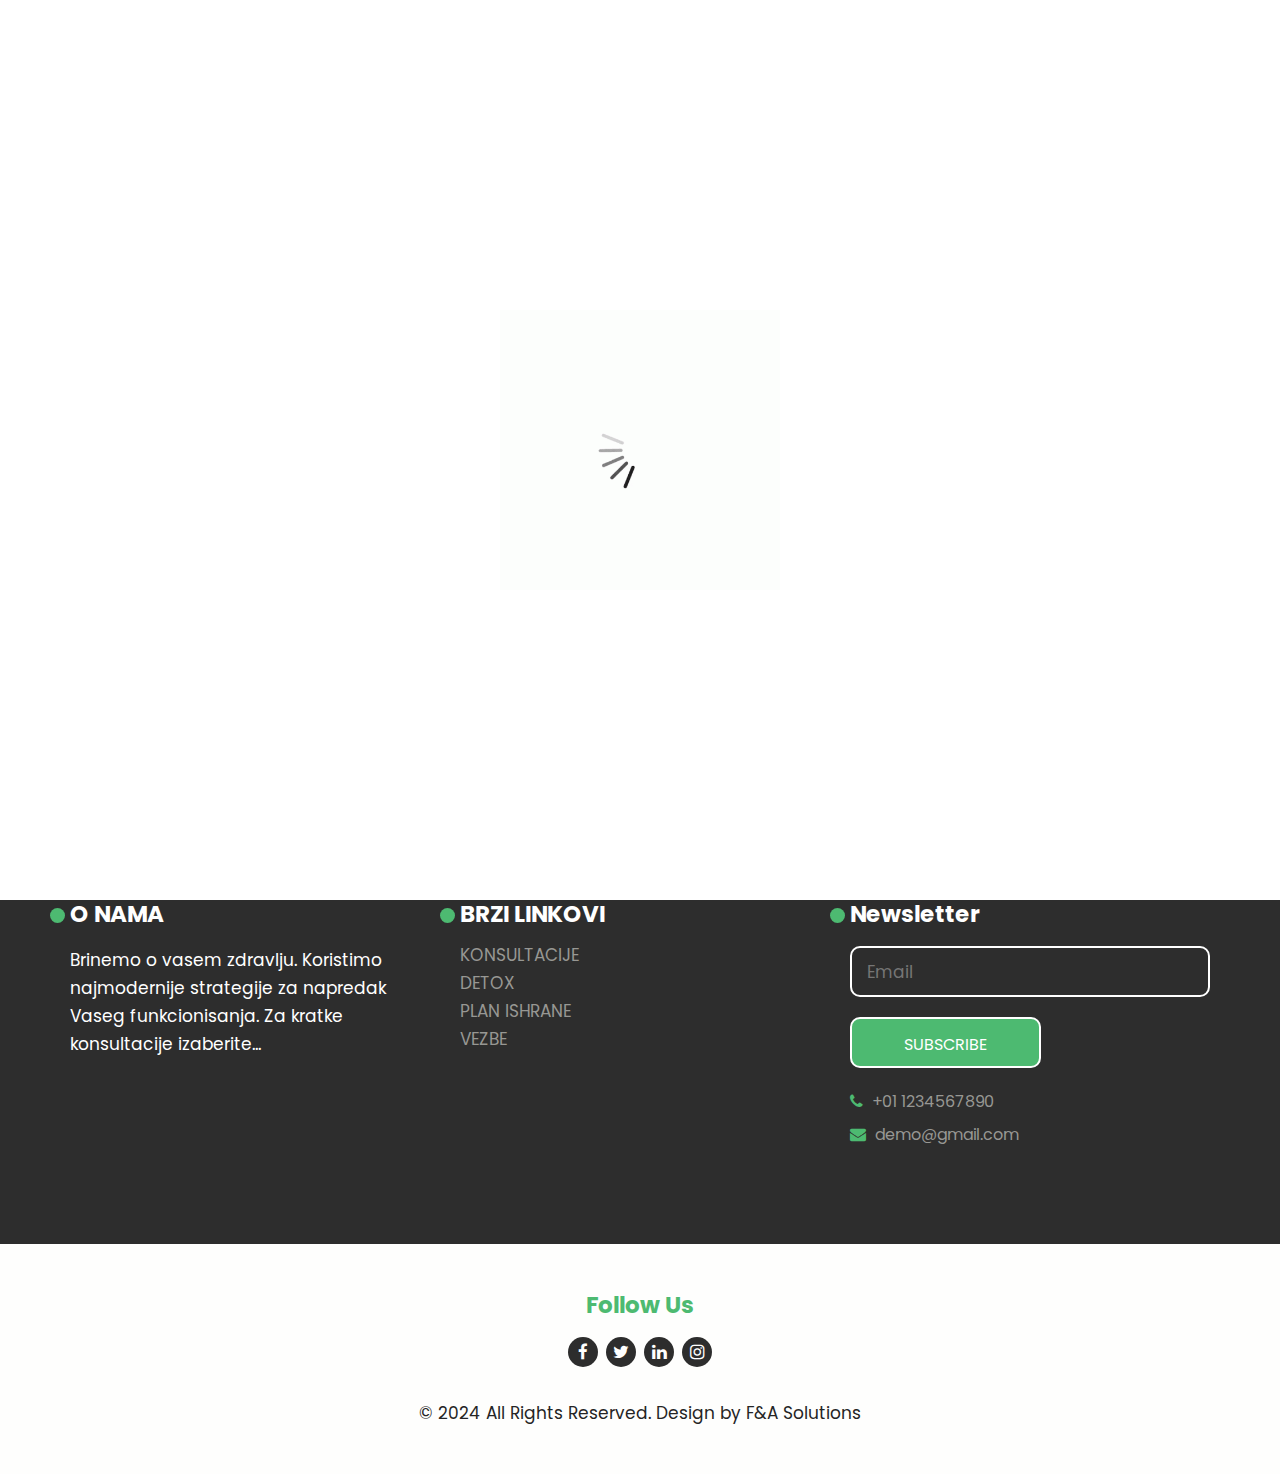
==== detox.html @ c9c7c8be "finish1" ====
<!DOCTYPE html>
<html lang="en">
   <head>
      <!-- basic -->
      <meta charset="utf-8">
      <meta http-equiv="X-UA-Compatible" content="IE=edge">
      <!-- mobile metas -->
      <meta name="viewport" content="width=device-width, initial-scale=1">
      <meta name="viewport" content="initial-scale=1, maximum-scale=1">
      <!-- site metas -->
      <title>Detox || Healty Living</title>
      <meta name="keywords" content="">
      <meta name="description" content="">
      <meta name="author" content="">
      <!-- bootstrap css -->
      <link rel="stylesheet" href="css/bootstrap.min.css">
      <!-- style css -->
      <link rel="stylesheet" href="css/style.css">
      <!-- Responsive-->
      <link rel="stylesheet" href="css/responsive.css">
      <!-- fevicon -->
      <link rel="icon" href="images/fevicon.png" type="image/gif" />
      <!-- Tweaks for older IEs-->
      <link rel="stylesheet" href="css/owl.carousel.min.css">
      <link rel="stylesheet" href="https://netdna.bootstrapcdn.com/font-awesome/4.0.3/css/font-awesome.css">
      <link rel="stylesheet" href="css/bootstrap-datepicker.min.css">
      <!--[if lt IE 9]>
      <script src="https://oss.maxcdn.com/html5shiv/3.7.3/html5shiv.min.js"></script>
      <script src="https://oss.maxcdn.com/respond/1.4.2/respond.min.js"></script><![endif]-->
   </head>
   <!-- body -->
   <body class="main-layout inner_page">
      <!-- loader  -->
      <div class="loader_bg">
         <div class="loader"><img src="images/loading.gif" alt="#"/></div>
      </div>
      <!-- end loader -->
      <div class="full_bg">
         <!-- header -->
         <header class="header-area">
            <div class="container">
               <div class="row d_flex">
                  <div class=" col-md-3 col-sm-3">
                     <div class="logo">
                        <a href="index.html">H/L</a>
                     </div>
                  </div>
                  <div class="col-md-9 col-sm-9">
                     <div class="navbar-area">
                        <nav class="site-navbar">
                           <ul>
                              <li><a href="index.html">Home</a></li>
                              <li><a href="index.html#about">O NAMA</a></li>
                              <li><a href="konsultacije.html">KONSULTACIJE</a></li>
                              <li><a class="active" href="detox.html"><b>DETOX</b></a></li>
                              <li><a href="plan.html">PLAN ISHRANE</a></li>
                              <li><a href="vezbe.html">VEZBE</a></li>
                           </ul>
                           <button class="nav-toggler">
                           <span></span>
                           </button>
                        </nav>
                     </div>
                  </div>
               </div>
            </div>
         </header>
         <!-- end header inner -->
      </div>
      <!-- end banner -->
      <!-- about -->
      <div class="services">
         <div class="container">
            <div class="row">
               <div class="col-md-12">
                  <div class="titlepage text_align_center ">
                     <h2>OVO JE NAS DETOX PLAN</h2>
                  </div>
               </div>
            </div>
            <div class="row">
               <div class="col-md-4">
                  <div id="ho_shad" class="services_box text_align_left">
                     <h3>OBAVEZAN SPA</h3>
                     <figure><img src="images/service1.jpg" alt="#" style="border-radius: 25px !important;" /></figure>
                     <p>Za najkvalitetnije opustanje potreban je obavezan spa centar jednom mesecno.</p>
                     <a class="read_more" href="index.html#registracija">ZAKAZIVANJE</a>
                  </div>
               </div>
               <div class="col-md-4">
                  <div id="ho_shad" class="services_box text_align_left">
                     <h3>ZDRAVA HRANA</h3>
                     <figure><img src="images/service2.jpg" alt="#" style="border-radius: 25px !important;"/></figure>
                     <p>Kako bi organizam funkcionisao pravilno, neophodan je pravilan rezim ishrane.</p>
                     <a class="read_more" href="index.html#registracija">ZAKAZIVANJE</a>
                  </div>
               </div>
               <div class="col-md-4">
                  <div id="ho_shad" class="services_box text_align_left">
                     <h3>SVEZ VAZDUH</h3>
                     <figure><img src="images/service3.jpg" alt="#" style="border-radius: 25px !important;"/></figure>
                     <p>Veliki faktor u nasem zdravlju predstavlja vazduh koji udisemo svakoga dana.</p>
                     <a class="read_more" href="index.html#registracija">ZAKAZIVANJE</a>
                  </div>
               </div>
            </div>
         </div>
      </div>
      <!-- end about -->
      <!--  footer -->
      <footer>
         <div class="footer">
            <div class="container">
               <div class="row">
                  
                  <div class="col-md-12">
                     <div class="row">
                        <div class="col-lg-4 col-md-12">
                           <div class="hedingh3 text_align_left">
                              <h3>O NAMA</h3>
                              <p>Brinemo o vasem zdravlju. Koristimo najmodernije strategije za napredak Vaseg funkcionisanja. Za kratke konsultacije izaberite...</p>
                           </div>
                        </div>
                        <div class="col-lg-4 col-md-12">
                           <div class="hedingh3 text_align_left">
                              <h3>BRZI LINKOVI</h3>
                              <ul class="menu_footer">
                                 <li><a href="konsultacije.html">KONSULTACIJE</a></li>
                                 <li><a href="detox.html">DETOX</a></li>
                                 <li><a href="plan.html">PLAN ISHRANE</a></li>
                                 <li><a href="vezbe.html">VEZBE</a></li>
                              </ul>
                           </div>
                        </div>
                        <div class="col-lg-4 col-md-12">
                           <div class="hedingh3  text_align_left">
                              <h3>Newsletter</h3>
                              
                                 <input class="newsl" placeholder="Email" type="text" name="Email">
                                 <a href="index.html#registracija"><button class="subsci_btn">Subscribe</button></a>
                              
                              <ul class="top_infomation">
                                 <li><i class="fa fa-phone" aria-hidden="true"></i>
                                    +01 1234567890
                                 </li>
                                 <li><i class="fa fa-envelope" aria-hidden="true"></i>
                                    <a href="Javascript:void(0)">demo@gmail.com</a>
                                 </li>
                              </ul>
                           </div>
                        </div>
                     </div>
                  </div>
               </div>
            </div>
            <div class="copyright">
               <div class="container">
                  <div class="row">
                     <div class="col-md-12">
                        <div class="follow text_align_center">
                           <h3>Follow Us</h3>
                           <ul class="social_icon ">
                              <li><a href="Javascript:void(0)"><i class="fa fa-facebook" aria-hidden="true"></i></a></li>
                              <li><a href="Javascript:void(0)"><i class="fa fa-twitter" aria-hidden="true"></i></a></li>
                              <li><a href="Javascript:void(0)"><i class="fa fa-linkedin" aria-hidden="true"></i></a></li>
                              <li><a href="Javascript:void(0)"><i class="fa fa-instagram" aria-hidden="true"></i></a></li>
                           </ul>
                        </div>
                     </div>
                     <div class="col-md-12">
                        <p>© 2024 All Rights Reserved. Design by <a href=""> F&A Solutions </a></p>
                     </div>
                  </div>
               </div>
            </div>
         </div>
      </footer>
      <!-- end footer -->
      <!-- Javascript files-->
      <script src="js/jquery.min.js"></script>
      <script src="js/bootstrap.bundle.min.js"></script>
      <script src="js/jquery-3.0.0.min.js"></script>
      <script src="js/owl.carousel.min.js"></script>
      <script src="js/bootstrap-datepicker.min.js"></script>
      <script src="js/custom.js"></script>
   </body>
</html>
---- css/style.css ----
/*--------------------------------------------------------------------- 
File Name: style.css 
---------------------------------------------------------------------*/


/*--------------------------------------------------------------------- 
import Fonts -
--------------------------------------------------------------------*/

@import url('https://fonts.googleapis.com/css?family=Poppins:100,100i,200,200i,300,300i,400,400i,500,500i,600,600i,700,700i,800,800i,900,900i');
@import url('https://fonts.googleapis.com/css?family=Roboto:300,400,500,700,900&display=swap');
@import url('https://fonts.googleapis.com/css?family=Raleway:400,500,600,700,800,900&display=swap');

/*****---------------------------------------- 1) 
 2) font-family: 'Poppins', sans-serif;
 ----------------------------------------*****/


/*--------------------------------------------------------------------- 
import Files 
---------------------------------------------------------------------*/

@import url(normalize.css);
@import url(icomoon.css);
@import url(font-awesome.min.css);
@import url(nice-select.css);

/*--------------------------------------------------------------------- 
basic 
---------------------------------------------------------------------*/

* {
    box-sizing: border-box !important;
}

.container {
    max-width: 1170px;
}

html {
    scroll-behavior: smooth;
    overflow-x: hidden;
}

body {
    color: #666666;
    font-size: 14px;
    font-family: 'Poppins', sans-serif;
    line-height: 1.80857;
    font-weight: normal;
    overflow-x: hidden;
}

a {
    color: #1f1f1f;
    text-decoration: none !important;
    outline: none !important;
    -webkit-transition: all .3s ease-in-out;
    -moz-transition: all .3s ease-in-out;
    -ms-transition: all .3s ease-in-out;
    -o-transition: all .3s ease-in-out;
    transition: all .3s ease-in-out;
}

h1,
h2,
h3,
h4,
h5,
h6 {
    letter-spacing: 0;
    font-weight: normal;
    position: relative;
    padding: 0;
    font-weight: normal;
    line-height: normal;
    color: #111111;
    margin: 0
}

h1 {
    font-size: 24px;
}

h2 {
    font-size: 22px;
}

h3 {
    font-size: 18px;
}

h4 {
    font-size: 16px
}

h5 {
    font-size: 14px
}

h6 {
    font-size: 13px
}

*,
*::after,
*::before {
    -webkit-box-sizing: border-box;
    -moz-box-sizing: border-box;
    box-sizing: border-box;
}

h1 a,
h2 a,
h3 a,
h4 a,
h5 a,
h6 a {
    color: #212121;
    text-decoration: none!important;
    opacity: 1
}

button:focus {
    outline: none;
}

ul,
li,
ol {
    margin: 0px;
    padding: 0px;
    list-style: none;
}

p {
    margin: 0px;
    font-weight: normal;
    font-size: 17px;
    line-height: 28px;
    color: #2d2d2d;
}

a {
    color: #222222;
    text-decoration: none;
    outline: none !important;
}

a,
.btn {
    text-decoration: none !important;
    outline: none !important;
    -webkit-transition: all .3s ease-in-out;
    -moz-transition: all .3s ease-in-out;
    -ms-transition: all .3s ease-in-out;
    -o-transition: all .3s ease-in-out;
    transition: all .3s ease-in-out;
}

img {
    max-width: 100%;
    height: auto;
}

 :focus {
    outline: 0;
}

.btn-custom {
    margin-top: 20px;
    background-color: transparent !important;
    border: 2px solid #ddd;
    padding: 12px 40px;
    font-size: 16px;
}

.lead {
    font-size: 18px;
    line-height: 30px;
    color: #767676;
    margin: 0;
    padding: 0;
}

.form-control:focus {
    border-color: #ffffff !important;
    box-shadow: 0 0 0 .2rem rgba(255, 255, 255, .25);
}

.navbar-form input {
    border: none !important;
}

.badge {
    font-weight: 500;
}

blockquote {
    margin: 20px 0 20px;
    padding: 30px;
}

button {
    border: 0;
    margin: 0;
    padding: 0;
    cursor: pointer;
}

.full {
    float: left;
    width: 100%;
}

.full {
    width: 100%;
    float: left;
    margin: 0;
    padding: 0;
}

.titlepage {
    padding-bottom: 40px;
}

.titlepage h2 {
    font-size: 45px;
    color: #2d2d2d;
    line-height: 50px;
    font-weight: bold;
    padding: 0;
    display: inline-block;
}

.titlepage p {
    padding-top: 0px;
}

.d_flex {
    display: flex;
    align-items: center;
    flex-wrap: wrap;
}

.read_more {
    font-size: 16px;
    background: #363636;
    max-width: 204px;
    width: 100%;
    transition: ease-in all 0.5s;
    color: #fff;
    display: block;
    height: 61px;
    line-height: 61px;
    text-align: center;
    border-radius: 30px;
    text-transform: uppercase;
    font-weight: bold;
}

.read_more:hover {
    background: #4dba71;
    color: #fff;
}

.text_align_left {
    text-align: left;
}

.text_align_right {
    text-align: right;
}

.text_align_center {
    text-align: center;
}

.img_responsive {
    max-width: 100%;
}


/**-- heading section --**/


/*---------------------------- preloader area ----------------------------*/

.loader_bg {
    position: fixed;
    z-index: 9999999;
    background: #fff;
    width: 100%;
    height: 100%;
}

.loader {
    height: 100%;
    width: 100%;
    position: absolute;
    left: 0;
    top: 0;
    display: flex;
    justify-content: center;
    align-items: center;
}

.loader img {
    width: 280px;
}


/*-- header --*/

.header-area {
    border-top: #4dba71 solid 40px;
    width: 100%;
}

.logo a {
    color: #363636;
    font-size: 41px;
    font-weight: 600;
}

.site-navbar {
    display: flex;
    justify-content: space-between;
    align-items: center;
}

.site-navbar ul {
    margin: 0;
    padding: 0;
    list-style: none;
    display: flex;
}

.site-navbar ul li a {
    color: #363636;
    font-size: 17px;
    display: block;
    text-decoration: none;
    text-transform: uppercase;
}

.site-navbar ul li {
    padding-right: 70px;
}

.site-navbar ul li:last-child {
    padding-right: 0;
}

.site-navbar ul li a:hover {
    color: #4dba71;
}
.site-navbar ul li a.active {
    color: #4dba71;
}

/* navbar regular css end */


/* nav-toggler css start */

.nav-toggler {
    border: 3px solid #363636;
    padding: 5px;
    background-color: transparent;
    cursor: pointer;
    height: 39px;
    display: none;
    z-index: 99999;
}

.nav-toggler span,
.nav-toggler span:before,
.nav-toggler span:after {
    width: 28px;
    height: 3px;
    background-color: #363636;
    display: block;
    transition: .3s;
}

.nav-toggler span:before {
    content: '';
    transform: translateY(-9px);
}

.nav-toggler span:after {
    content: '';
    transform: translateY(6px);
}

.nav-toggler.toggler-open span {
    background-color: transparent;
}

.nav-toggler.toggler-open span:before {
    transform: translateY(0px) rotate(45deg);
}

.nav-toggler.toggler-open span:after {
    transform: translateY(-3px) rotate(-45deg);
}


/* nav-toggler css start */


/* intro-area css start */

.intro-area {
    height: calc(100vh - 61px);
    display: flex;
    align-items: center;
    text-align: center;
    color: #fff;
}




/* intro-area css end */


/** end header **/


/** banner section **/

.full_bg {
    background: url(../images/banner.jpg);
    height: 100vh;
    background-repeat: no-repeat;
    background-position: center;
    background-size: cover;
}

.slider_main {
    padding: 80px 0;
}

.relative {
    position: inherit;
    left: 0;
    right: 0;
    text-align: center;
    position: inherit;
}

.carousel-item {
    height: 100%;
    width: 100%;
}

.creative {
    text-align: left;
}

.creative h1 {
    font-size: 80px;
    line-height: 90px;
    color: #101010;
    font-weight: bold;
}

.creative p {
    color: #101010;
    padding: 30px 0 55px 0;
    line-height: 30px;
}

.creative .read_more {
    display: inline-block;
    margin-right: 5px;
}

.mar_right {
    margin-right: -90px;
}

.agency figure {
    margin: 0;
}

.agency figure img {
    filter: drop-shadow(4px 6px 5px #0d03034f);
}

.play_icon {
    padding-bottom: 0;
    position: absolute;
    top: 0;
    right: 0;
    left: 0;
    bottom: 0;
    display: flex;
    align-items: center;
}

.play-btn {
    width: 90px;
    height: 90px;
    border-radius: 50%;
    position: relative;
    display: block;
    margin: 100px auto;
}

.play-btn img {
    z-index: 99;
}


/* pulse wave */

.play-btn::before {
    content: "";
    position: absolute;
    width: 145%;
    height: 145%;
    -webkit-animation-delay: 0s;
    animation-delay: 0s;
    -webkit-animation: pulsate1 2s;
    animation-iteration-count: 1;
    animation: pulsate1 2s;
    animation-iteration-count: 1;
    animation-iteration-count: 1;
    -webkit-animation-direction: forwards;
    animation-direction: forwards;
    -webkit-animation-iteration-count: infinite;
    animation-iteration-count: infinite;
    -webkit-animation-timing-function: steps;
    animation-timing-function: steps;
    opacity: 1;
    border-radius: 50%;
    top: -29%;
    left: -23%;
    background: rgb(255, 254, 254);
}

@-webkit-keyframes pulsate1 {
    0% {
        -webkit-transform: scale(0.6);
        transform: scale(0.6);
        opacity: 1;
    }
    100% {
        -webkit-transform: scale(1);
        transform: scale(1);
        opacity: 0;
        box-shadow: none;
    }
}

.slider_main .carousel-indicators {
    display: none;
}

#banner1 .carousel-control-prev,
#banner1 .carousel-control-next {
    width: 76px;
    height: 76px;
    background-color: #fff;
    color: #000;
    font-size: 40px;
    opacity: 1;
    top: 109%;
    box-shadow: 0 0 10px rgba(13, 3, 3, 0.38);
    z-index: 999;
    border-radius: 50px;
}

#banner1 .carousel-control-prev {
    left: 44.7%;
}

#banner1 .carousel-control-next {
    right: 44.7%;
}

#banner1 .carousel-control-next:focus,
#banner1 .carousel-control-next:hover,
#banner1 .carousel-control-prev:focus,
#banner1 .carousel-control-prev:hover {
    color: #ffffff;
    background: #4dba71;
}


/** end banner section **/


/** appointment  **/

.appointment {
    background: #4dba71;
    padding-top: 90px;
    padding-bottom: 90px;
}

.appointment .titlepage p {
    padding-top: 10px;
}

.main_form .form_control {
    padding: 0 25px;
    margin-bottom: 20px;
    width: 100%;
    height: 55px;
    background: #ffffff;
    color: #000000d2;
    font-size: 15px;
    font-weight: normal;
    border: inherit;
    border-radius: 40px;
}

.main_form .textarea {
    margin-bottom: 40px;
    width: 100%;
    background: #ffffff;
    color: #000000b6 !important;
    font-size: 15px;
    font-weight: normal;
    padding: 30px 25px 15px 25px;
    border: inherit;
    height: 89px;
    border-radius: 40px;
}

.main_form .send_btn {
    font-size: 16px;
    transition: ease-in all 0.5s;
    background-color: #363636;
    text-transform: uppercase;
    color: #fff;
    max-width: 204px;
    width: 100%;
    display: block;
    font-weight: bold;
    height: 61px;
    line-height: 61px;
    margin: 0 auto;
    border-radius: 40px;
}

.main_form .send_btn:hover {
    background-color: #4dba71;
    transition: ease-in all 0.5s;
    box-shadow: 0 0 16px 3px #635d5d38;
    color: #fff;
}

#request *::placeholder {
    color: #d0d0cf;
    opacity: 1;
}

.datepicker-days {
    padding: 20px;
}


/** end appointment  **/


/** services section **/

.services {
    background: #fff;
    padding-top: 90px;
}

.services .titlepage {
    padding-bottom: 10px;
}

.services_box {
    margin-top: 30px;
}

.services_box figure {
    margin: 0;
}

.services_box figure img {
    transition: ease-in all 0.5s;
}

.services_box h3 {
    color: #363636;
    font-size: 24px;
    line-height: 25px;
    font-weight: bold;
    padding-bottom: 25px;
}

.services_box p {
    line-height: 30px;
    padding-top: 23px;
    padding-bottom: 30px;
}

#ho_shad:hover.services_box figure img {
    transition: ease-in all 0.5s;
    box-shadow: 0 0 38px rgba(13, 3, 3, 0.10)
}

#ho_shad:hover .read_more {
    background: #4dba71;
    transition: ease-in all 0.5s;
    color: #fff;
}


/** end services section **/


/** priceing section **/

.priceing {
    background: #2d2d2d;
    padding-bottom: 60px;
    padding-top: 90px;
    margin-top: 90px;
}

.priceing .titlepage h2 {
    color: #fff;
}

.priceing .titlepage p {
    color: #fff;
    padding-top: 10px;
}

.our_priceing {
    padding: 0 30px;
    position: relative;
    margin-bottom: 30px;
}

.our_priceing::before {
    position: absolute;
    content: "";
    padding: 0 30px;
    background: #fff;
    width: 100%;
    height: 86%;
    left: 0;
    right: 0;
    top: 40px;
    bottom: 30px;
    z-index: 1;
}

.our_pri {
    background: #4dba71;
    padding: 30px 20px 45px 20px;
    position: relative;
    z-index: 99;
    margin-bottom: 23px;
}

.our_pri h3 {
    color: #2d2d2d;
    font-size: 26px;
    line-height: 26px;
    font-weight: bold;
    padding-bottom: 35px;
}

.our_pri span {
    color: #fff;
    font-size: 26px;
    line-height: 16px;
    font-weight: bold;
    padding-bottom: 25px;
}

.our_pri span strong {
    color: #fff;
    font-size: 68px;
    line-height: 68px;
    font-weight: bold;
}

.our_pri p {
    line-height: 30px;
    padding-top: 23px;
    padding-bottom: 30px;
    color: #fff;
}

.our_priceing .read_more {
    margin: 0 auto;
    display: block;
    position: relative;
    z-index: 99;
}


/** end priceing section **/


/** blog section **/

.blog {
    background: #fff;
    padding-top: 90px;
    padding-bottom: 60px;
}

.latest {
    background: #fff;
    padding: 10px;
    box-shadow: 0 0 69px rgba(13, 3, 3, 0.06);
    margin-bottom: 55px;
}

.latest figure {
    margin: 0;
}

.latest span {
    display: block;
    background: #121212;
    width: 98px;
    height: 43px;
    margin: 0 auto;
    text-align: center;
    z-index: 999999;
    line-height: 43px;
    color: #fff;
    margin-top: -43px;
    position: relative;
}

.yellow {
    background: #4dba71 !important;
}

.nostrud {
    padding: 20px 20px 0 20px;
}

.nostrud h3 {
    color: #333333;
    font-size: 22px;
    line-height: 30px;
    font-weight: bold;
}

.nostrud p {
    padding: 10px 0 40px 0;
    color: #272727;
}

.nostrud .read_more {
    margin: 0 auto;
    display: block;
    margin-bottom: -35px;
}


/** end blog section **/


/** schedule section **/


/** about section **/

.about {
    background: #4dba71;
    padding-top: 90px;
    padding-bottom: 90px;
}

.container_width {
    padding: 0 15px;
    margin: 0 auto;
    display: block;
    clear: both;
    width: 100%;
    max-width: 1380px;
}

.about_img figure {
    margin: 0;
    position: relative;
}

.about_img figure::before {
    position: absolute;
    content: "";
    background: #fff;
    width: 60%;
    height: 100%;
    left: -30px;
    right: 0;
    top: 0;
    bottom: 0;
    z-index: 1;
}

.about_img figure img {
    position: relative;
    z-index: 9999;
    padding: 30px 0;
}

.about .titlepage {
    padding-bottom: 0;
    max-width: 550px;
    width: 100%;
    float: left;
}

.about .titlepage p {
    padding-top: 20px;
}

.about .read_more {
    margin-top: 35px;
}

.about .read_more:hover {
    box-shadow: 0 0 16px 3px #635d5d38;
}


/** end about section **/


/** customers **/

.customers {
    background: #fff;
    padding-top: 80px;
    padding-bottom: 110px;
}

.clients_banner .relative {
    position: inherit;
    bottom: 0;
    padding: 0;
}

.pro_file i img {
    border-radius: 50%;
}

.pro_file h4 {
    margin-top: 10px;
    color: #2d2d2d;
    font-size: 17px;
    line-height: 20px;
    font-weight: bold;
    text-transform: uppercase;
}

.pro_file span {
    display: block;
    line-height: 20px;
    font-size: 15px;
    color: #4dba71;
}

.test_box p {
    color: #2d2d2d;
    font-size: 17px;
    line-height: 30px;
    border: #bcbcbb solid 1px;
    padding: 60px 30px;
    border-radius: 10px;
}

#myCarousel .carousel-indicators {
    display: none;
}

#myCarousel .carousel-control-prev,
#myCarousel .carousel-control-next {
    width: 76px;
    height: 76px;
    background-color: #fff;
    color: #000;
    font-size: 40px;
    opacity: 1;
    top: 119%;
    box-shadow: 0 0 10px rgba(13, 3, 3, 0.38);
    z-index: 999;
    border-radius: 50px;
}

#myCarousel .carousel-control-prev {
    left: 44.7%;
}

#myCarousel .carousel-control-next {
    right: 44.7%;
}

#myCarousel .carousel-control-next:focus,
#myCarousel .carousel-control-next:hover,
#myCarousel .carousel-control-prev:focus,
#myCarousel .carousel-control-prev:hover {
    color: #000;
    background: #4dba71;
}


/** end clients **/


/** footer **/

.footer {
    margin-top: 90px;
    padding-top: 90px;
    background: #2d2d2d;
    text-align: center;
}

.logo_footer {
    color: #fff !important;
    font-size: 30px;
    padding-bottom: 20px;
    display: block;
    line-height: 23px;
    font-weight: bold;
    text-align: left;
}

.hedingh3 h3 {
    color: #fff;
    font-size: 23px;
    padding-bottom: 20px;
    line-height: 23px;
    font-weight: bold;
    text-align: left;
}

.hedingh3 h3::before {
    position: absolute;
    content: "";
    width: 15px;
    height: 15px;
    background: #4dba71;
    top: 5px;
    border-radius: 20px;
    left: -20px;
}

.hedingh3 p {
    color: #fff;
    text-align: left;
    margin-bottom: 15px;
}

ul.menu_footer {
    text-align: left;
    margin-bottom: 15px;
}

ul.menu_footer li a {
    color: #979793;
    font-size: 17px;
    line-height: 18px;
    padding-bottom: 10px;
    display: block;
}

ul.menu_footer li a:hover {
    color: #4dba71;
}

.newsl {
    width: 100%;
    height: 51px;
    background: #2d2d2d;
    color: #c9c7c7;
    font-size: 17px;
    font-weight: normal;
    box-shadow: inherit;
    padding: 0 15px;
    border: #fff solid 2px;
    margin-bottom: 20px;
    border-radius: 10px;
}

.subsci_btn {
    font-size: 16px;
    transition: ease-in all 0.5s;
    background-color: #4dba71;
    text-transform: uppercase;
    color: #fff;
    display: block;
    font-weight: normal;
    line-height: 51px;
    height: 51px;
    max-width: 191px;
    width: 100%;
    display: block;
    border: #fff solid 2px;
    border-radius: 10px;
}

.subsci_btn:hover {
    transition: ease-in all 0.5s;
    color: #4dba71;
    background-color: #fff;
}

#colof *::placeholder {
    color: #c9c7c7;
    opacity: 1;
}

ul.top_infomation {
    padding-top: 20px;
}

ul.top_infomation li {
    padding-bottom: 4px;
    display: block;
    font-size: 16px;
    color: #979793;
}

ul.top_infomation li i {
    margin-right: 5px;
    color: #4dba71;
    text-align: center;
}

ul.top_infomation li a {
    color: #979793;
}

ul.top_infomation li a:hover {
    color: #4dba71;
}

.copyright {
    margin-top: 90px;
    padding-top: 50px;
    padding-bottom: 50px;
    background: #fefefd;
}

.follow h3 {
    color: #4dba71;
    font-size: 23px;
    padding-bottom: 20px;
    line-height: 23px;
    font-weight: bold;
}

ul.social_icon li {
    display: inline-block;
    margin: 0 2px;
}

ul.social_icon li a i {
    font-size: 17px;
    color: #fff;
    transition: ease-in all 0.5s;
    background: #2d2d2d;
    width: 30px;
    height: 30px;
    line-height: 30px;
    border-radius: 50px;
    text-align: center;
}

ul.social_icon li a i:hover {
    color: #fff;
    transition: ease-in all 0.5s;
    background: #4dba71;
}

.copyright p {
    color: #252525;
    font-size: 17px;
    line-height: 22px;
    text-align: center;
    padding-top: 35px;
    font-weight: normal;
}

.copyright a {
    color: #252525;
}

.copyright a:hover {
    color: #4dba71;
}


/** end footer **/


/**  inner page css **/

.blog_page .footer {
     margin-top: 0px;
}
.inner_page .full_bg {
    height: 100%;
}
.inner_page .about {
     margin-top: 90px;
}
.inner_page .appointment {
     margin-top: 90px;
}

.portfolio_page .footer {
    margin-top: 60px;
}
---- css/responsive.css ----
/*--------------------------------------------------------------------- 
File Name: responsive.css 
---------------------------------------------------------------------*/

@media (min-width: 1343px) and (max-width: 1500px) {
    .full_bg {
        height: 100%;
    }
    #banner1 .carousel-control-next {
        right: 43.7%;
    }
    #myCarousel .carousel-control-next {
        right: 43.7%;
    }
}

@media (min-width: 1200px) and (max-width: 1342px) {
    .full_bg {
        height: 100%;
    }
    #banner1 .carousel-control-next {
        right: 42.1%;
    }
    #myCarousel .carousel-control-next {
        right: 42.1%;
    }
}

@media (min-width: 992px) and (max-width: 1199px) {
    .full_bg {
        height: 100%;
    }
    .site-navbar ul li {
        padding-right: 57px;
    }
    .mar_right {
        margin-right: 0;
    }
    .creative .read_more {
        max-width: 185px;
        margin-right: 0;
    }
    #banner1 .carousel-control-next {
        right: 39.1%;
    }
    #myCarousel .carousel-control-next {
        right: 39.1%;
    }
}

@media (min-width: 768px) and (max-width: 991px) {
    .full_bg {
        height: 100%;
    }
    .site-navbar ul li {
        padding-right: 31px;
    }
    .mar_right {
        margin-right: 0;
    }
    .creative h1 {
        font-size: 56px;
        line-height: 70px;
    }
    .creative p {
        padding: 5px 0 15px 0;
    }
    .creative .read_more {
        max-width: 142px;
        margin-right: 0;
    }
    #banner1 .carousel-control-next {
        right: 39.1%;
    }
    #banner1 .carousel-control-prev {
        left: 40.7%;
    }
    #myCarousel .carousel-control-next {
        right: 39.1%;
    }
    #myCarousel .carousel-control-prev {
        left: 40.7%;
    }
    .titlepage h2 {
        font-size: 37px;
        line-height: 45px;
    }
}

@media (min-width: 576px) and (max-width: 767px) {
    .full_bg {
        height: 100%;
    }
    .grid {
        display: grid;
    }
    .order {
        order: -1;
    }
    .mar_right {
        margin-right: 0px;
    }
    .about_img,
    .agency {
        margin-top: 30px;
    }
    #banner1 .carousel-control-prev,
    #banner1 .carousel-control-next {
        top: 103%;
    }
    #banner1 .carousel-control-next {
        right: 36.7%;
    }
    #banner1 .carousel-control-prev {
        left: 36.7%;
    }
    #myCarousel .carousel-control-prev,
    #myCarousel .carousel-control-next {
        top: 108%;
    }
    #myCarousel .carousel-control-next {
        right: 36.7%;
    }
    #myCarousel .carousel-control-prev {
        left: 36.7%;
    }
    .titlepage h2 {
        font-size: 37px;
        line-height: 45px;
    }
    .pro_file span {
        padding-bottom: 30px;
    }
    .d_none {
        display: none !important;
    }
    .agency {
        margin-top: 30px;
    }
    .latest {
        max-width: 377px;
        margin: 0 auto;
        margin-bottom: 55px;
    }
    /* navbar css for mobile start */
    .nav-toggler {
        display: block;
        position: absolute;
        right: 15px;
        z-index: 99999;
    }
    .site-navbar {
        min-height: 60px;
    }
    .site-navbar ul {
        position: absolute;
        width: 100%;
        left: -15px;
        top: 60px;
        flex-direction: column;
        align-items: center;
        background-color: #fff;
        max-height: 0;
        overflow: hidden;
        transition: .3s;
        z-index: 99999;
        box-shadow: 0 0 10px rgb(192, 190, 182);
    }
    .site-navbar ul li {
        width: 100%;
        text-align: left;
        padding-right: 0;
    }
    .site-navbar ul li a {
        padding: 25px 25px 0px 25px;
    }
    .site-navbar ul.open {
        max-height: 100vh;
        padding-bottom: 25px;
        overflow: visible;
    }
    /* navbar css for mobile end */
}

@media (max-width: 575px) {
    .full_bg {
        height: 100%;
    }
    .slider_main {
        padding: 50px 0 80px 0;
    }
    .logo {
        text-align: left;
    }
    .about_img,
    .agency {
        margin-top: 30px;
    }
    .creative .read_more {
        margin-bottom: 5px;
        margin-right: 0;
    }
    .mar_right {
        margin-right: 0px;
    }
    #banner1 .carousel-control-prev,
    #banner1 .carousel-control-next {
        top: 103%;
    }
    #banner1 .carousel-control-next {
        right: 25.7%;
    }
    #banner1 .carousel-control-prev {
        left: 25.7%;
    }
    #myCarousel .carousel-control-prev,
    #myCarousel .carousel-control-next {
        top: 108%;
    }
    #myCarousel .carousel-control-next {
        right: 25.7%;
    }
    #myCarousel .carousel-control-prev {
        left: 25.7%;
    }
    .titlepage h2 {
        font-size: 37px;
        line-height: 45px;
    }
    .pro_file span {
        padding-bottom: 30px;
    }
    .grid {
        display: grid;
    }
    .order {
        order: -1;
    }
    .latest {
        max-width: 317px;
        margin: 0 auto;
        margin-bottom: 55px;
    }
    .titlepage h2 {
        line-height: 40px;
        font-size: 28px;
    }
    .d_none {
        display: none !important;
    }
    /* navbar css for mobile start */
    .navbar-area {
        margin-top: -67px;
    }
    .nav-toggler {
        display: block;
        position: absolute;
        right: 15px;
        z-index: 99999;
    }
    .site-navbar {
        min-height: 60px;
    }
    .site-navbar ul {
        position: absolute;
        width: 100%;
        left: 0px;
        top: 0px;
        flex-direction: column;
        align-items: center;
        background-color: #fff;
        max-height: 0;
        overflow: hidden;
        transition: .3s;
        z-index: 99999;
        box-shadow: 0 0 10px rgb(192, 190, 182);
    }
    .site-navbar ul li {
        width: 100%;
        text-align: left;
        padding-right: 0;
    }
    .site-navbar ul li a {
        padding: 25px 25px 0px 25px;
    }
    .site-navbar ul.open {
        max-height: 100vh;
        padding-bottom: 25px;
        overflow: visible;
    }
}
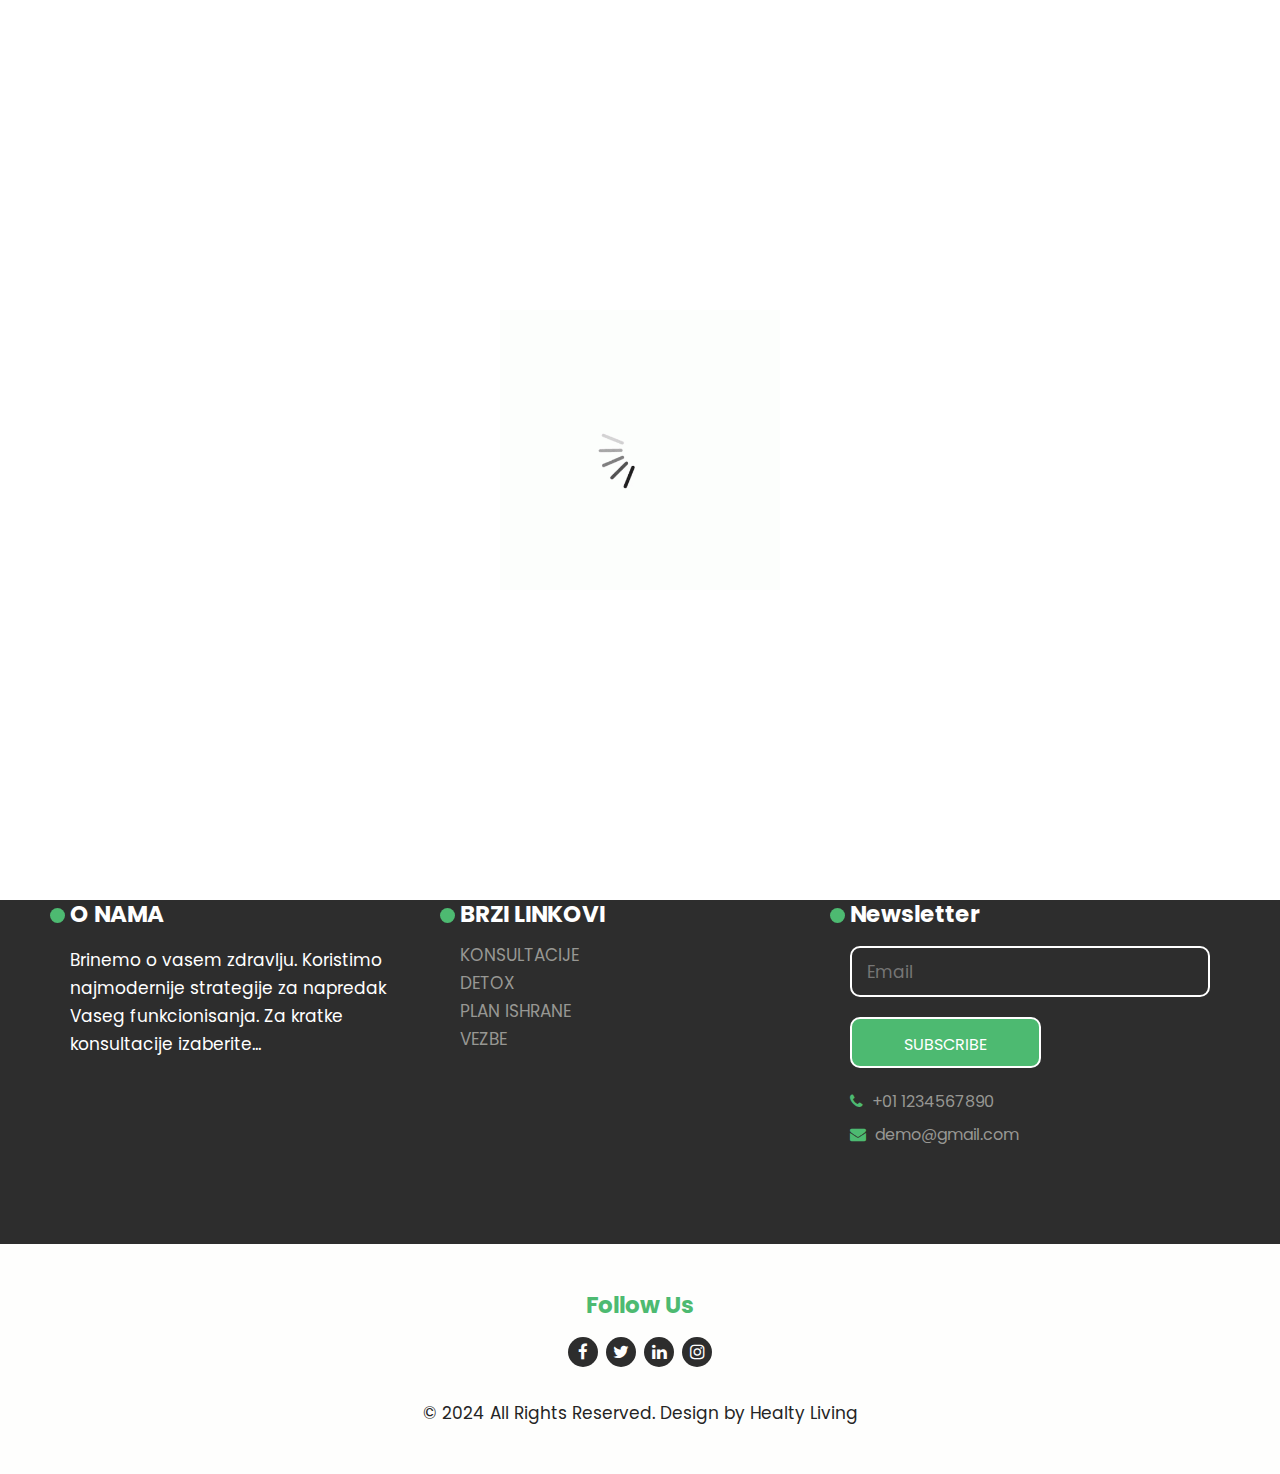
==== commit 0c8aebd9: "1" ====
--- a/detox.html
+++ b/detox.html
@@ -168,7 +168,7 @@
                         </div>
                      </div>
                      <div class="col-md-12">
-                        <p>© 2024 All Rights Reserved. Design by <a href=""> F&A Solutions </a></p>
+                        <p>© 2024 All Rights Reserved. Design by <a href=""> Healty Living </a></p>
                      </div>
                   </div>
                </div>
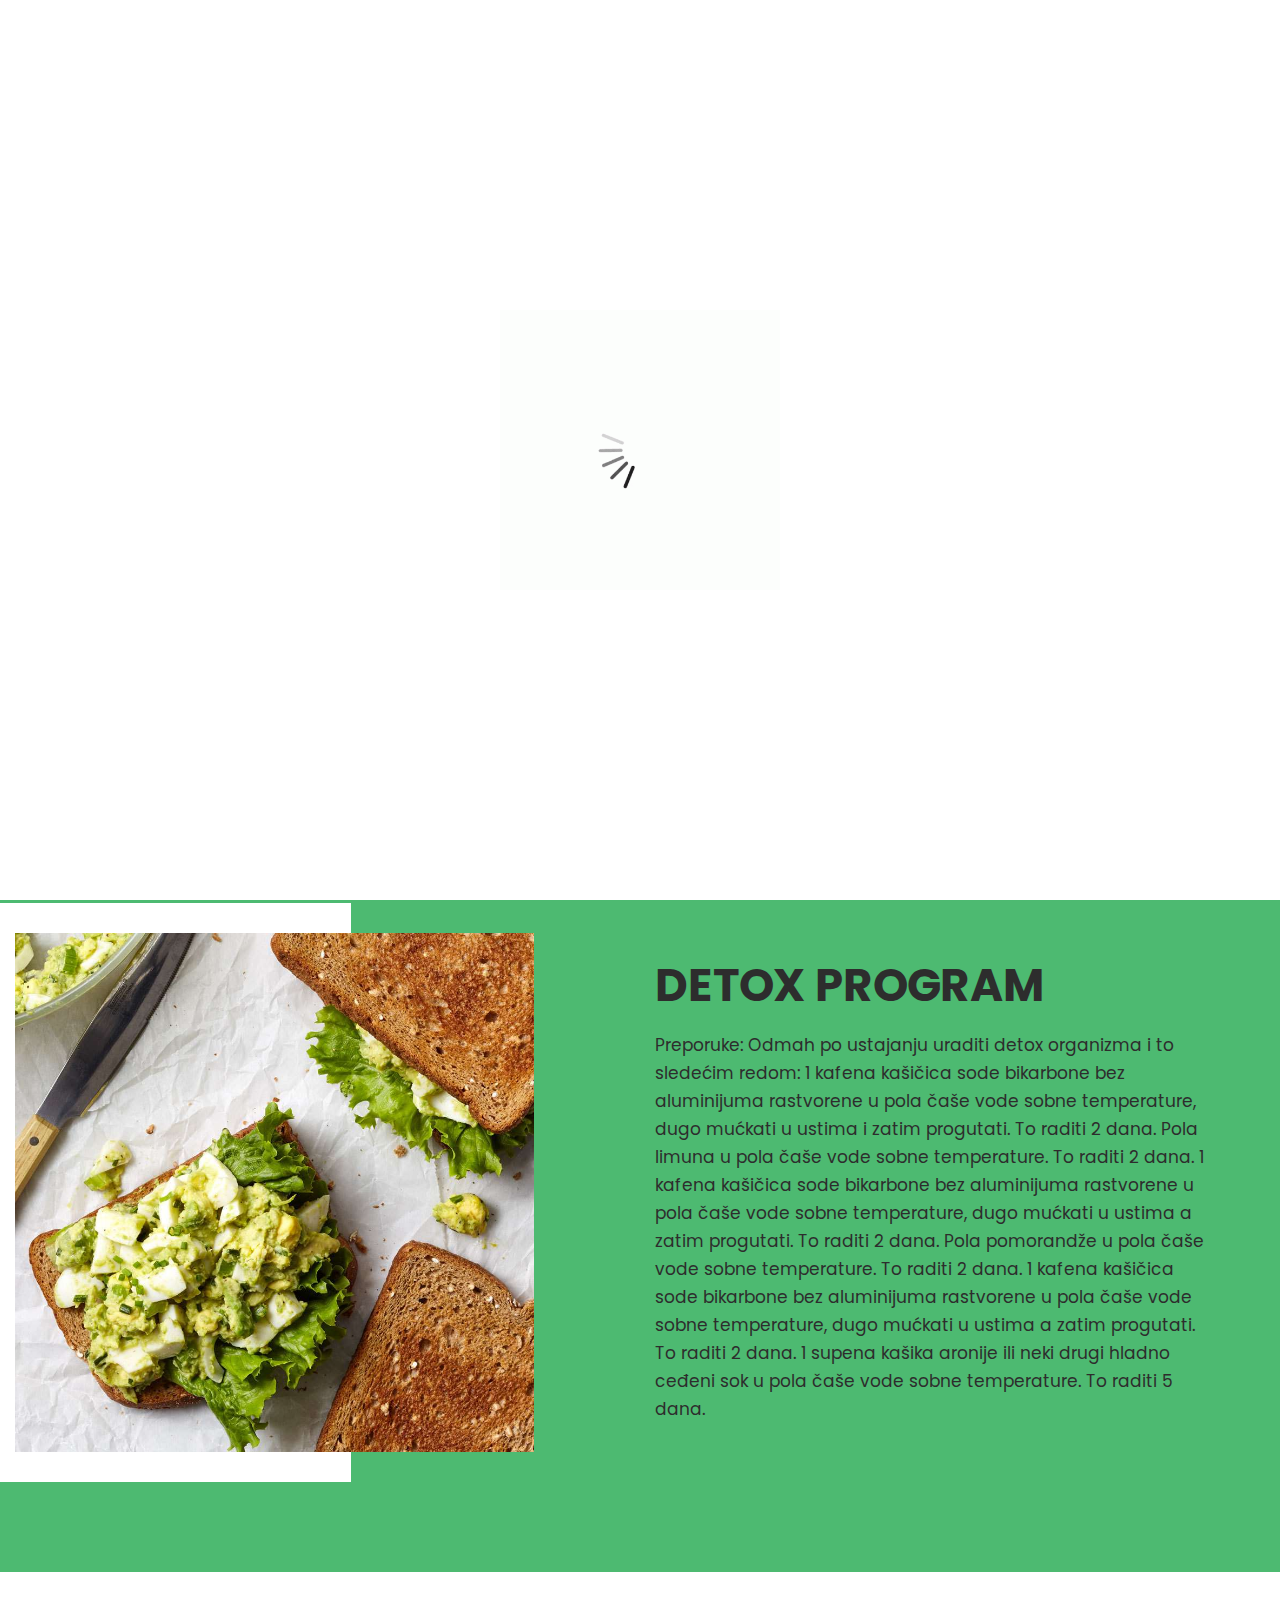
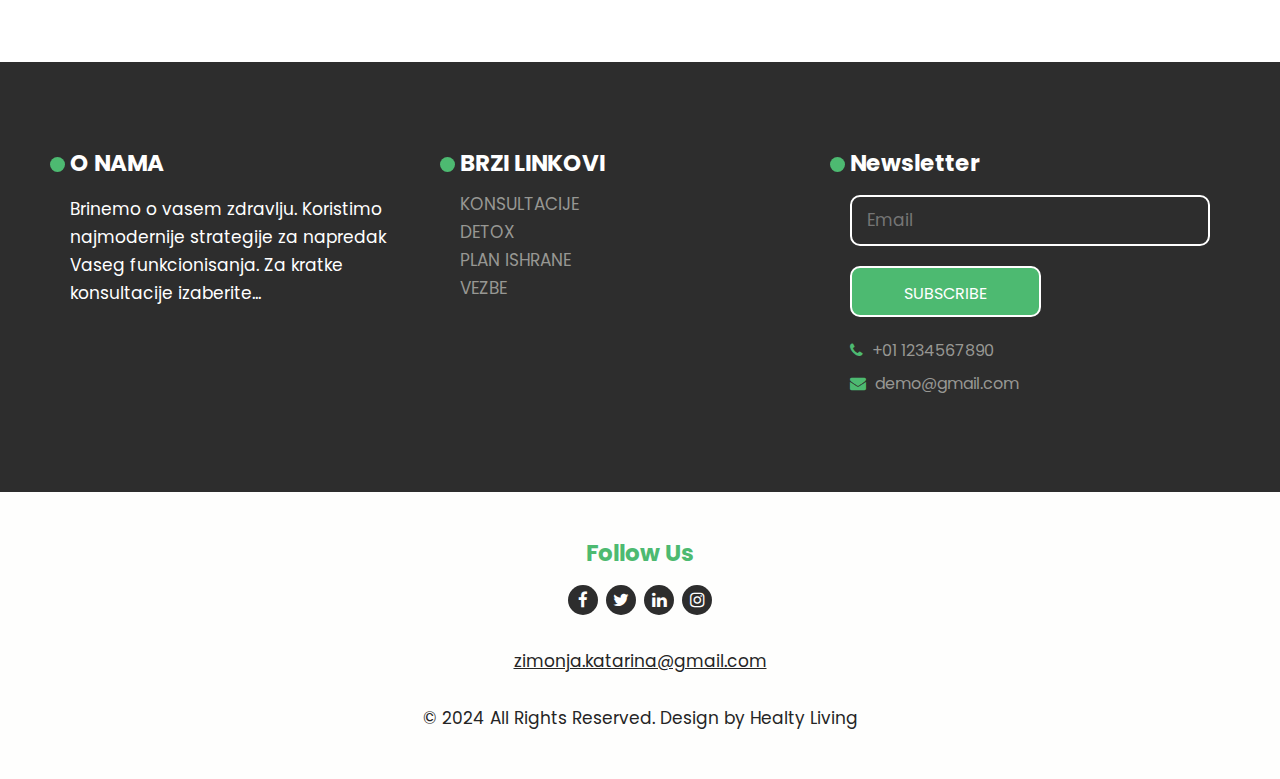
==== commit da3d7e46: "2" ====
--- a/detox.html
+++ b/detox.html
@@ -107,6 +107,38 @@
          </div>
       </div>
       <!-- end about -->
+      <div class="about" id="about">
+         <div class="container_width">
+            <div class="row d_flex grig">
+               <div class="col-md-6">
+                  <div class="about_img">
+                     <figure><img src="images/slike/salata (2).jpeg" alt="#" style="width: 85%;"/>
+                     </figure>
+                  </div>
+               </div>
+               <div class="col-md-6 order">
+                  <div class="titlepage text_align_left">
+                     <h2>DETOX PROGRAM </h2>
+                     <p>
+
+                        Preporuke: Odmah po ustajanju uraditi detox organizma i to sledećim redom:
+                        
+                        1 kafena kašičica sode bikarbone bez aluminijuma rastvorene u pola čaše vode sobne temperature, dugo mućkati u ustima i zatim progutati. To raditi 2 dana.
+                        
+                        Pola limuna u pola čaše vode sobne temperature. To raditi 2 dana.
+                        
+                        1 kafena kašičica sode bikarbone bez aluminijuma rastvorene u pola čaše vode sobne temperature, dugo mućkati u ustima a zatim progutati. To raditi 2 dana.
+                        
+                        Pola pomorandže u pola čaše vode sobne temperature. To raditi 2 dana.
+                        
+                        1 kafena kašičica sode bikarbone bez aluminijuma rastvorene u pola čaše vode sobne temperature, dugo mućkati u ustima a zatim progutati. To raditi 2 dana.
+                        
+                        1 supena kašika aronije ili neki drugi hladno ceđeni sok u pola čaše vode sobne temperature. To raditi 5 dana.</p>
+                  </div>
+               </div>
+            </div>
+         </div>
+      </div>
       <!--  footer -->
       <footer>
          <div class="footer">
@@ -168,6 +200,7 @@
                         </div>
                      </div>
                      <div class="col-md-12">
+                        <a href="mailto:zimonja.katarina@gmail.com"><p><u>zimonja.katarina@gmail.com</u></p></a>
                         <p>© 2024 All Rights Reserved. Design by <a href=""> Healty Living </a></p>
                      </div>
                   </div>
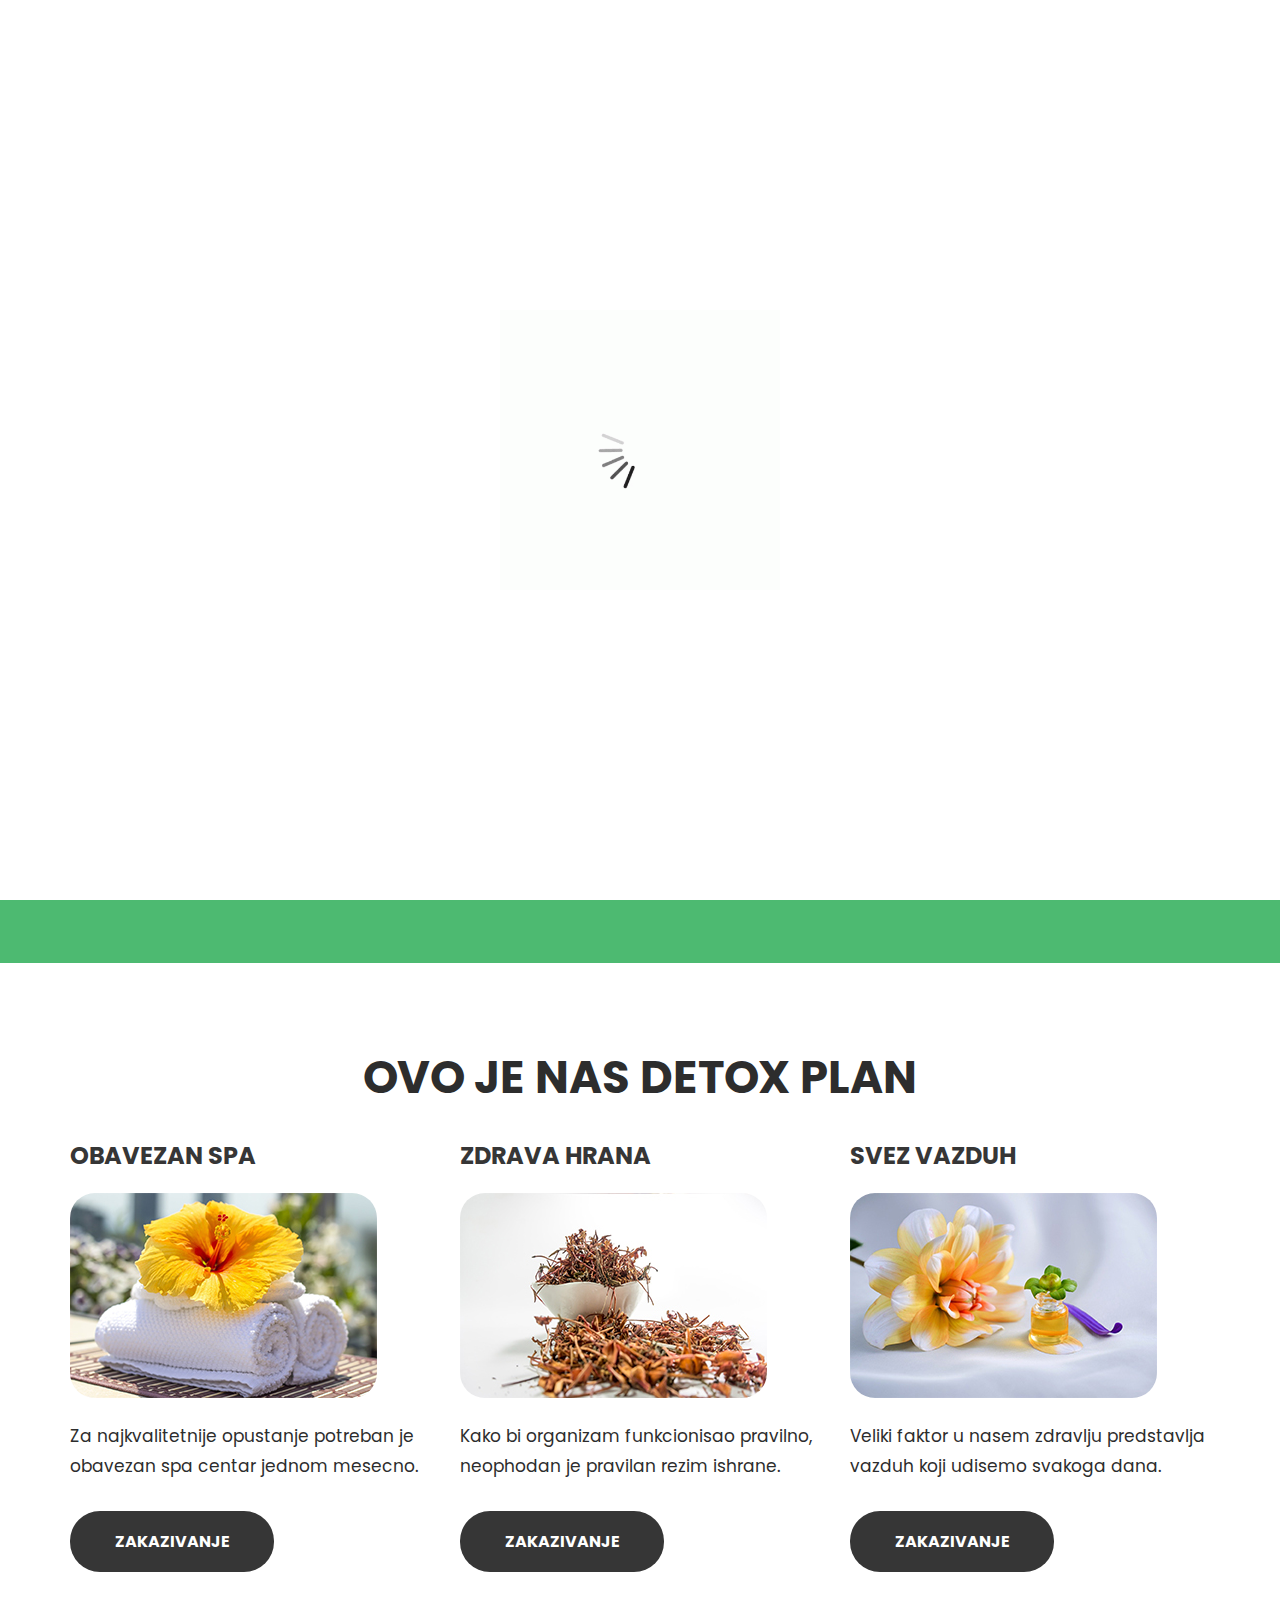
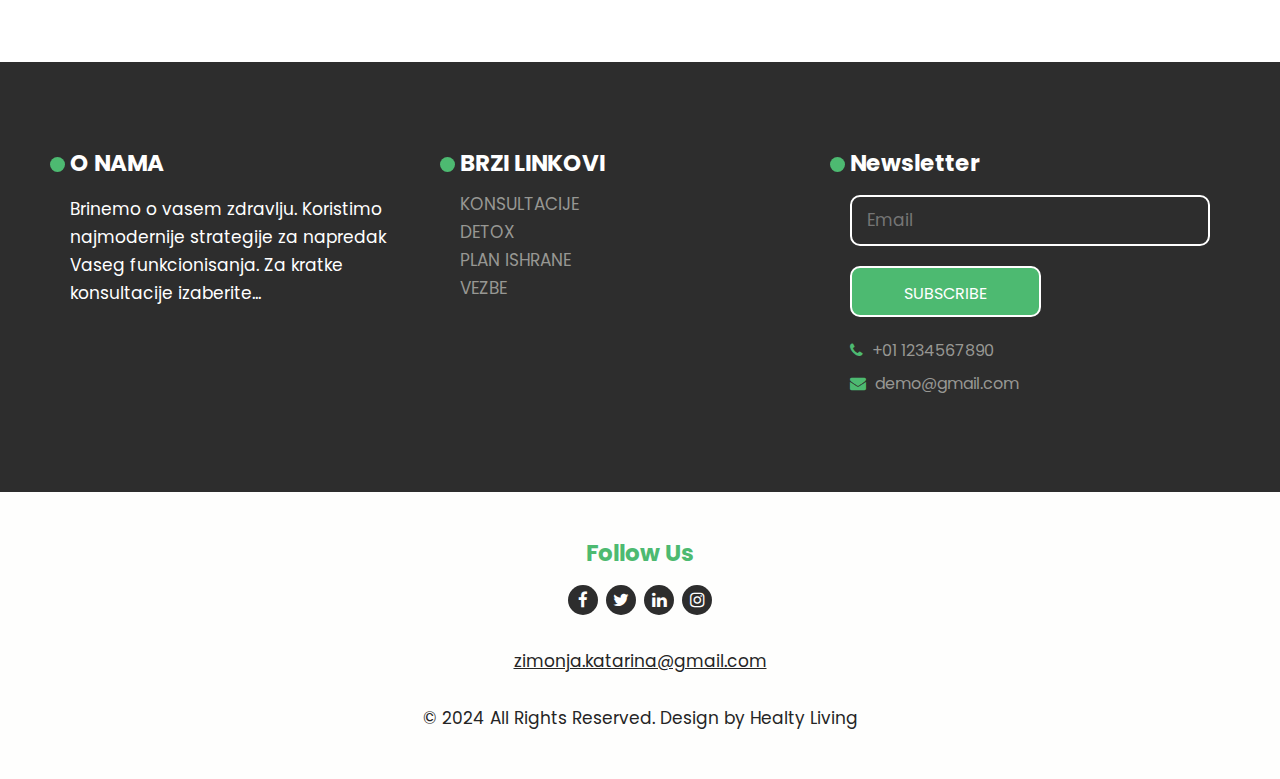
==== commit 8ed0351a: "Update detox.html" ====
--- a/detox.html
+++ b/detox.html
@@ -67,6 +67,39 @@
          </header>
          <!-- end header inner -->
       </div>
+
+      <div class="about" id="about">
+         <div class="container_width">
+            <div class="row d_flex grig">
+               <div class="col-md-6">
+                  <div class="about_img">
+                     <figure><img src="images/slike/salata (2).jpeg" alt="#" style="width: 85%;"/>
+                     </figure>
+                  </div>
+               </div>
+               <div class="col-md-6 order">
+                  <div class="titlepage text_align_left">
+                     <h2>DETOX PROGRAM </h2>
+                     <p>
+
+                        Preporuke: Odmah po ustajanju uraditi detox organizma i to sledećim redom:
+                        
+                        1 kafena kašičica sode bikarbone bez aluminijuma rastvorene u pola čaše vode sobne temperature, dugo mućkati u ustima i zatim progutati. To raditi 2 dana.
+                        
+                        Pola limuna u pola čaše vode sobne temperature. To raditi 2 dana.
+                        
+                        1 kafena kašičica sode bikarbone bez aluminijuma rastvorene u pola čaše vode sobne temperature, dugo mućkati u ustima a zatim progutati. To raditi 2 dana.
+                        
+                        Pola pomorandže u pola čaše vode sobne temperature. To raditi 2 dana.
+                        
+                        1 kafena kašičica sode bikarbone bez aluminijuma rastvorene u pola čaše vode sobne temperature, dugo mućkati u ustima a zatim progutati. To raditi 2 dana.
+                        
+                        1 supena kašika aronije ili neki drugi hladno ceđeni sok u pola čaše vode sobne temperature. To raditi 5 dana.</p>
+                  </div>
+               </div>
+            </div>
+         </div>
+      </div>
       <!-- end banner -->
       <!-- about -->
       <div class="services">
@@ -107,38 +140,7 @@
          </div>
       </div>
       <!-- end about -->
-      <div class="about" id="about">
-         <div class="container_width">
-            <div class="row d_flex grig">
-               <div class="col-md-6">
-                  <div class="about_img">
-                     <figure><img src="images/slike/salata (2).jpeg" alt="#" style="width: 85%;"/>
-                     </figure>
-                  </div>
-               </div>
-               <div class="col-md-6 order">
-                  <div class="titlepage text_align_left">
-                     <h2>DETOX PROGRAM </h2>
-                     <p>
 
-                        Preporuke: Odmah po ustajanju uraditi detox organizma i to sledećim redom:
-                        
-                        1 kafena kašičica sode bikarbone bez aluminijuma rastvorene u pola čaše vode sobne temperature, dugo mućkati u ustima i zatim progutati. To raditi 2 dana.
-                        
-                        Pola limuna u pola čaše vode sobne temperature. To raditi 2 dana.
-                        
-                        1 kafena kašičica sode bikarbone bez aluminijuma rastvorene u pola čaše vode sobne temperature, dugo mućkati u ustima a zatim progutati. To raditi 2 dana.
-                        
-                        Pola pomorandže u pola čaše vode sobne temperature. To raditi 2 dana.
-                        
-                        1 kafena kašičica sode bikarbone bez aluminijuma rastvorene u pola čaše vode sobne temperature, dugo mućkati u ustima a zatim progutati. To raditi 2 dana.
-                        
-                        1 supena kašika aronije ili neki drugi hladno ceđeni sok u pola čaše vode sobne temperature. To raditi 5 dana.</p>
-                  </div>
-               </div>
-            </div>
-         </div>
-      </div>
       <!--  footer -->
       <footer>
          <div class="footer">
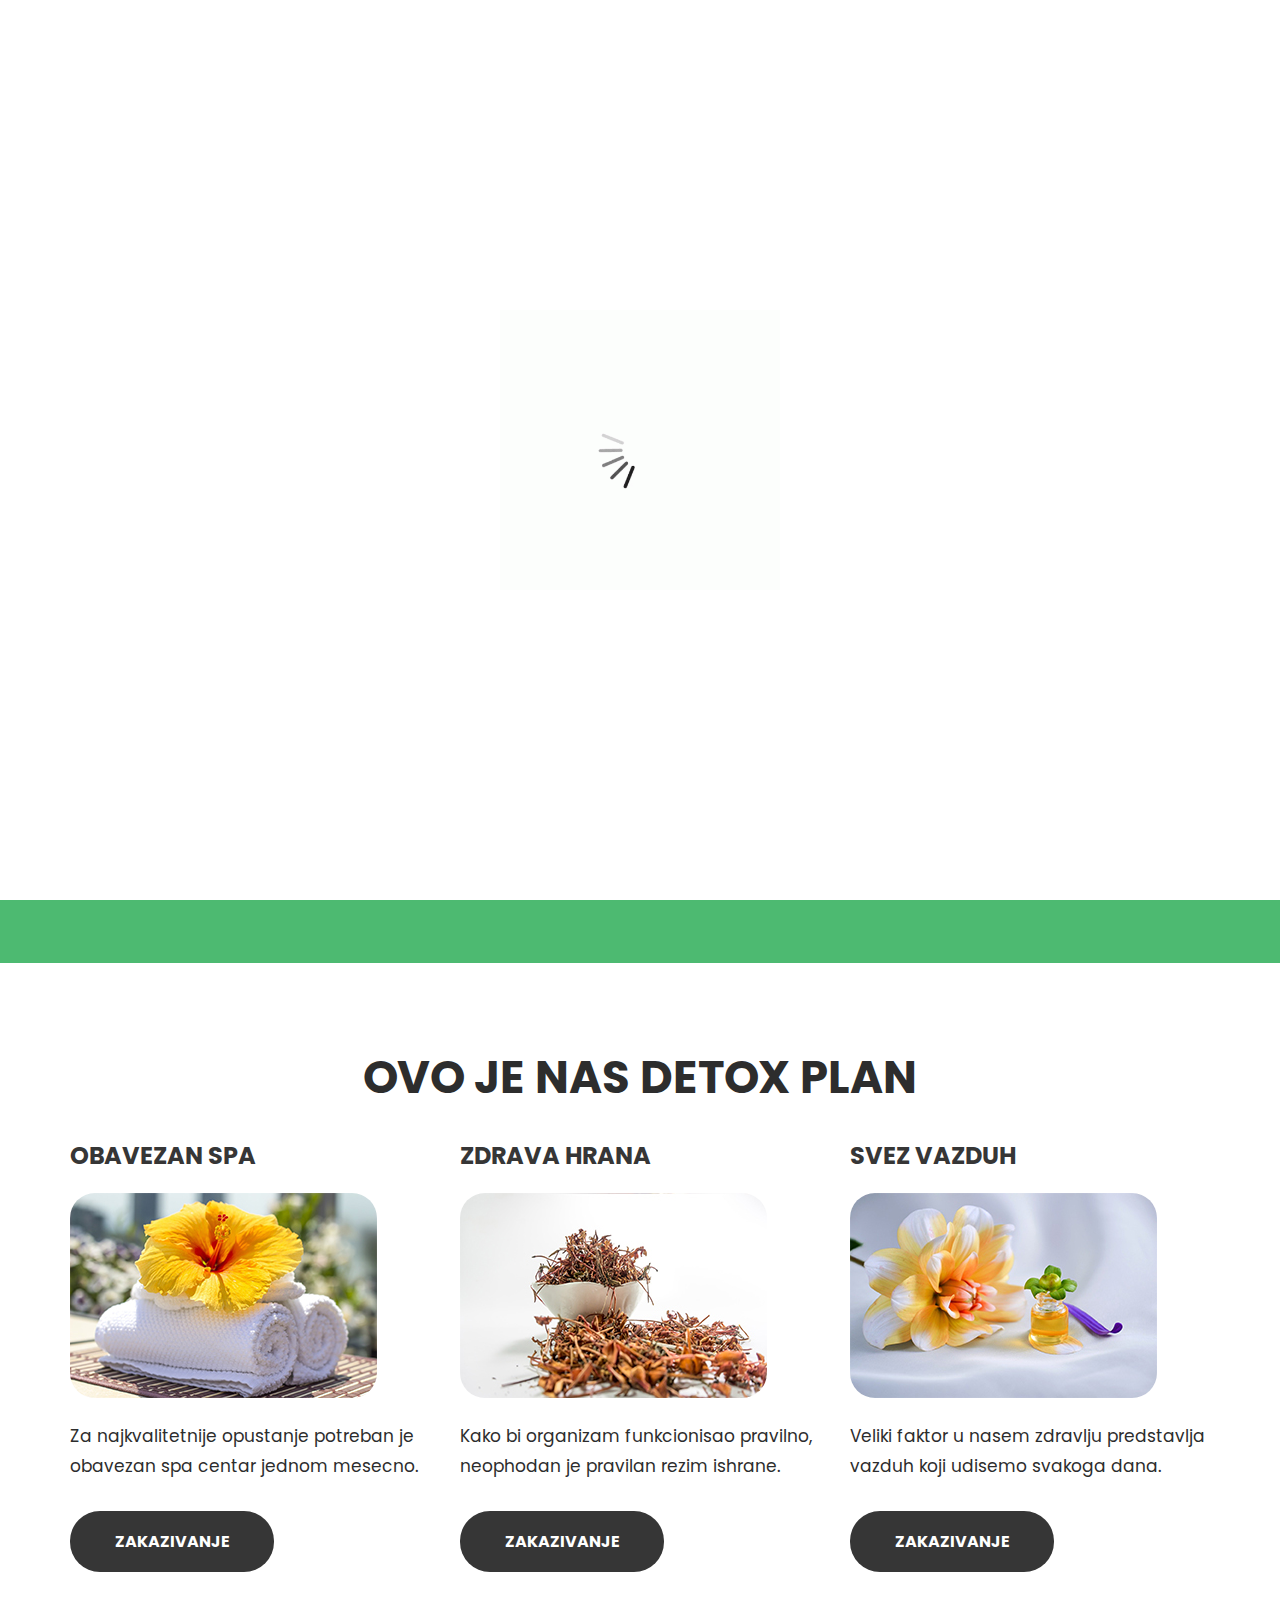
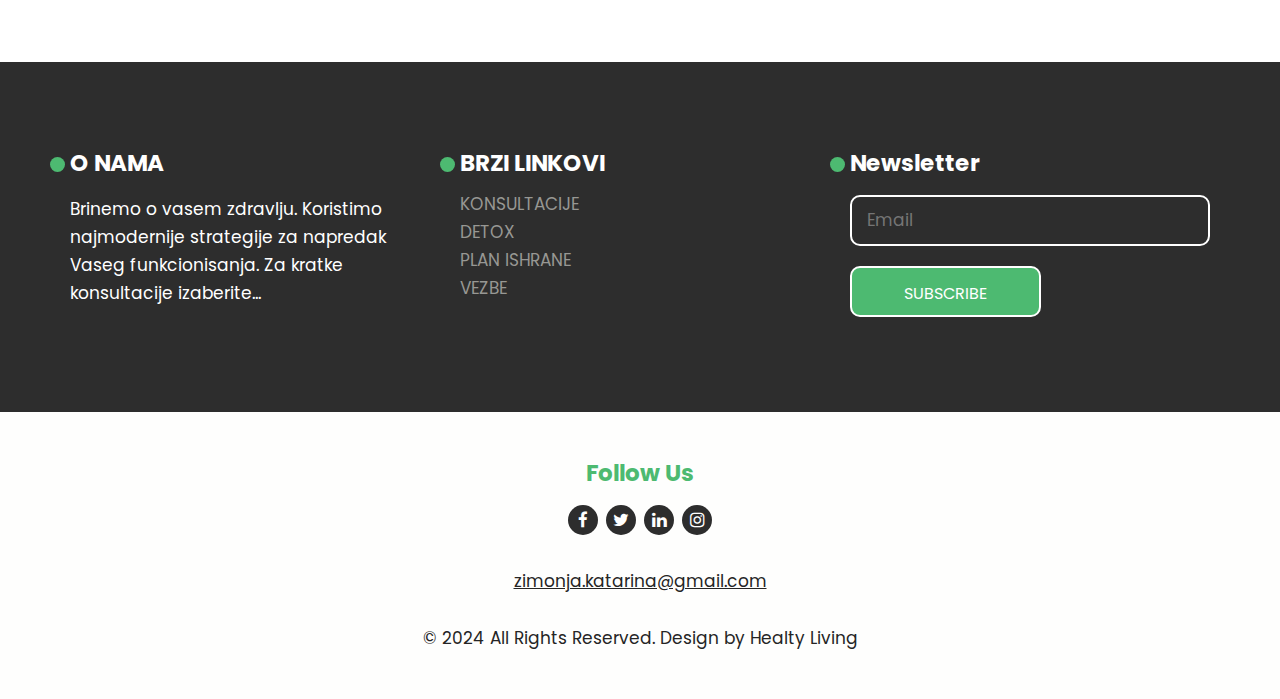
==== commit 25588273: "3" ====
--- a/detox.html
+++ b/detox.html
@@ -173,14 +173,7 @@
                                  <input class="newsl" placeholder="Email" type="text" name="Email">
                                  <a href="index.html#registracija"><button class="subsci_btn">Subscribe</button></a>
                               
-                              <ul class="top_infomation">
-                                 <li><i class="fa fa-phone" aria-hidden="true"></i>
-                                    +01 1234567890
-                                 </li>
-                                 <li><i class="fa fa-envelope" aria-hidden="true"></i>
-                                    <a href="Javascript:void(0)">demo@gmail.com</a>
-                                 </li>
-                              </ul>
+                              
                            </div>
                         </div>
                      </div>
